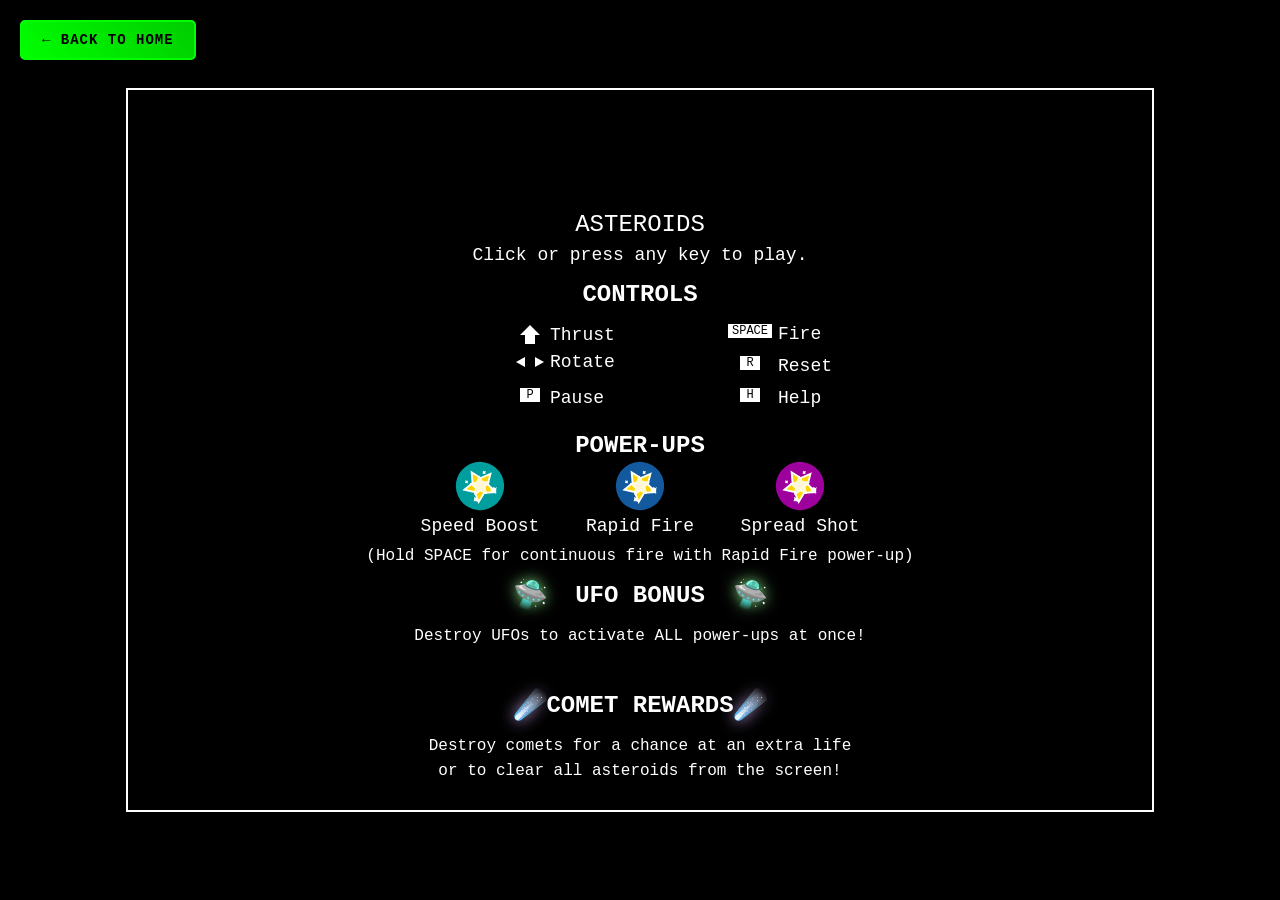
==== asteroids/index.html @ 0c7eece4 "Add Pac-Man game implementation with HTML, CSS, and JavaScript - Created index.html for Pac-Man game" ====
<!DOCTYPE html>
<html lang="en">

<head>
    <meta charset="UTF-8">
    <meta name="viewport" content="width=device-width, initial-scale=1.0">
    <title>Astroids</title>
    <link rel="stylesheet" href="styles/style.css">
</head>

<body>
    <div class="back-home">
        <a href="../index.html">← Back to Home</a>
    </div>
    <canvas id="gameCanvas" tabindex="0"></canvas>
    <div class="score-container">
        <label for="score">Score: </label>
        <span id="score">0</span>
    </div>
    <div class="lives-container">
        <label for="lives">Lives: </label>
        <span id="lives">3</span>
    </div>
    <div class="level-container">
        <label for="level">Level: </label>
        <span id="level">1</span>
    </div>
    <div class="high-score-container">
        <label for="high-score">High Score: </label>
        <span id="high-score">0</span>
    </div>
    <div class="timer-container">
        <label for="timer">Time: </label>
        <span id="timer">3:00</span>
    </div>
    <script src="scripts/script.js"></script>
</body>

</html>
---- asteroids/styles/style.css ----
body {
    font-family: 'Courier New', Courier, monospace;
    background-color: #000;
    color: #fff;
    display: flex;
    flex-direction: column;
    align-items: center;
    justify-content: center;
    height: 100vh;
    margin: 0;
    overflow: hidden;
    /* Hide scrollbars */
}

canvas {
    border: 2px solid #fff;
    background-color: #000;
}

.score-container,
.lives-container,
.level-container,
.high-score-container,
.timer-container {
    display: none; /* Hide the HTML HUD elements as they'll now be drawn on canvas */
}

/* Legacy positioning styles kept but not used */
.score-container {
    top: 20px;
    left: 20px;
}

.lives-container {
    top: 20px;
    right: 20px;
}

.level-container {
    top: 20px;
    left: 50%;
    transform: translateX(-50%);
}

.high-score-container {
    position: absolute;
    font-size: 20px;
    color: #ffd700; /* Gold color to make it stand out */
    top: 45px; /* Below the level display */
    left: 50%;
    transform: translateX(-50%);
    font-weight: bold;
}

.timer-container {
    position: absolute;
    font-size: 20px;
    color: #ffffff; /* Green color for timer */
    top: 80px;
    font-weight: bold;
}

/* Basic button styling for potential future use (e.g., start/reset button) */
button {
    background-color: #222;
    color: #fff;
    border: 2px solid #fff;
    padding: 10px 20px;
    font-family: 'Courier New', Courier, monospace;
    cursor: pointer;
    text-transform: uppercase;
}

button:hover {
    background-color: #444;
}

/* Back to home button styling */
.back-home {
    position: absolute;
    top: 20px;
    left: 20px;
    z-index: 1000;
}

.back-home a {
    display: inline-block;
    padding: 10px 20px;
    background: linear-gradient(45deg, #00ff00, #00cc00);
    color: #000;
    text-decoration: none;
    font-family: 'Courier New', Courier, monospace;
    font-size: 14px;
    font-weight: bold;
    border: 2px solid #00ff00;
    border-radius: 5px;
    transition: all 0.3s ease;
    text-transform: uppercase;
    letter-spacing: 1px;
}

.back-home a:hover {
    background: linear-gradient(45deg, #ff6b00, #ff4500);
    border-color: #ff6b00;
    color: #fff;
    transform: translateY(-2px);
    box-shadow: 0 5px 15px rgba(0, 255, 0, 0.4);
}
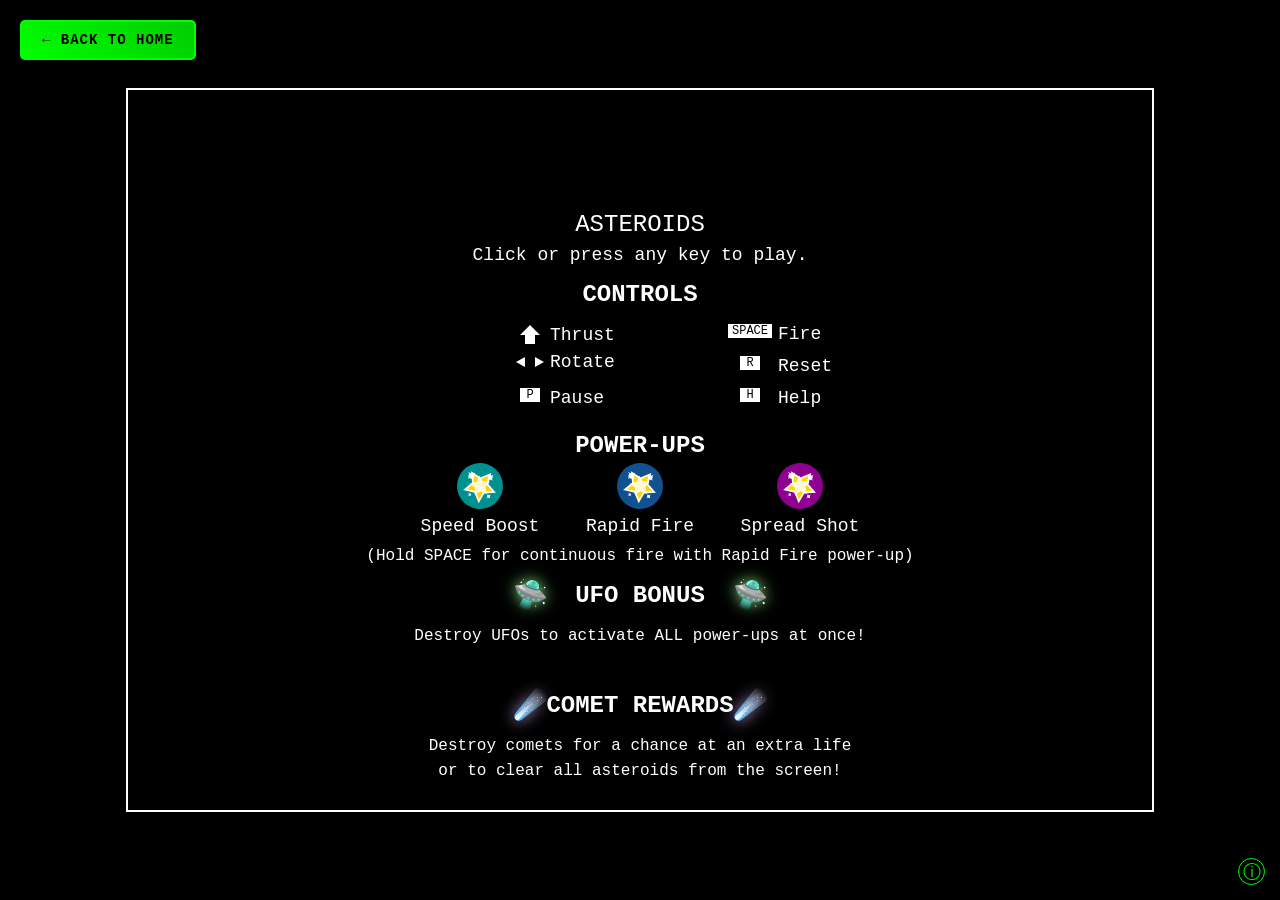
==== commit b405df4c: "Add credits modal and styling for Asteroids game, including sprite and development tool acknowledgme" ====
--- a/asteroids/index.html
+++ b/asteroids/index.html
@@ -33,7 +33,95 @@
         <label for="timer">Time: </label>
         <span id="timer">3:00</span>
     </div>
+    <div class="credits-icon" id="creditsIcon">ⓘ</div>
+    
+    <!-- Credits Modal -->
+    <div class="credits-modal" id="creditsModal">
+        <div class="modal-content">
+            <span class="close-button" id="closeCredits">&times;</span>
+            <h3>Credits</h3>
+            <p>Sprites:</p>
+            <ul>
+                <li>Asteroids: <a href="https://www.nicepng.com/ourpic/u2q8o0o0a9i1i1i1_asteroid-clipart-round-boulder-asteroid-sprite-8-bit/" target="_blank">NicePNG</a></li>
+                <li><a href="https://www.flaticon.com/free-icons/space-shuttle" title="space shuttle icons" target="_blank">Space shuttle icons created by juicy_fish - Flaticon</a></li>
+            </ul>
+            <p>Development Tools:</p>
+            <ul>
+                <li>VS Code</li>
+                <li>GitHub Copilot Chat</li>
+                <li>Anthropic Claude (Sonnet 3.5, 3.7, and 4)</li>
+                <li>Copilot Agent MCP</li>
+                <li>Playwright MCP</li>
+            </ul>
+        </div>
+    </div>
+    
     <script src="scripts/script.js"></script>
+    <script>
+        // Credits modal functionality
+        document.addEventListener('DOMContentLoaded', function() {
+            const creditsIcon = document.getElementById('creditsIcon');
+            const creditsModal = document.getElementById('creditsModal');
+            const closeCredits = document.getElementById('closeCredits');
+            const gameCanvas = document.getElementById('gameCanvas');
+            
+            // Open modal when clicking on the icon
+            creditsIcon.addEventListener('click', function(e) {
+                e.preventDefault(); // Prevent default behavior
+                e.stopPropagation(); // Prevent event from reaching canvas
+                
+                // Prevent the game from activating
+                if (window.game && typeof window.game.pause === 'function') {
+                    window.game.pause();
+                }
+                
+                creditsModal.style.display = 'flex';
+                return false; // Prevent any default actions
+            });
+            
+            // Close modal when clicking on X
+            closeCredits.addEventListener('click', function(e) {
+                e.preventDefault();
+                e.stopPropagation();
+                creditsModal.style.display = 'none';
+                return false;
+            });
+            
+            // Close modal when clicking outside of it
+            window.addEventListener('click', function(event) {
+                if (event.target === creditsModal) {
+                    event.preventDefault();
+                    event.stopPropagation();
+                    creditsModal.style.display = 'none';
+                }
+            });
+            
+            // Close modal with Escape key
+            document.addEventListener('keydown', function(event) {
+                if (event.key === 'Escape' && creditsModal.style.display === 'flex') {
+                    event.preventDefault(); // Prevent default escape behavior
+                    event.stopPropagation(); // Stop event from reaching the game
+                    creditsModal.style.display = 'none';
+                }
+            });
+            
+            // Prevent the credits icon from taking focus that would affect the game
+            creditsIcon.addEventListener('mousedown', function(e) {
+                e.preventDefault(); // Prevent default focus behavior
+                return false;
+            });
+            
+            // Make sure clicks on the modal don't affect the game
+            creditsModal.addEventListener('click', function(e) {
+                e.stopPropagation();
+            });
+            
+            // Make sure the modal content clicks don't reach the game
+            document.querySelector('.modal-content').addEventListener('click', function(e) {
+                e.stopPropagation();
+            });
+        });
+    </script>
 </body>
 
 </html>
--- a/asteroids/styles/style.css
+++ b/asteroids/styles/style.css
@@ -99,10 +99,133 @@
     letter-spacing: 1px;
 }
 
+/* Credits icon styling */
+.credits-icon {
+    position: absolute;
+    bottom: 15px;
+    right: 15px;
+    width: 25px;
+    height: 25px;
+    background-color: rgba(0, 0, 0, 0.7);
+    color: #00ff00;
+    border: 1px solid #00ff00;
+    border-radius: 50%;
+    display: flex;
+    align-items: center;
+    justify-content: center;
+    font-size: 18px;
+    cursor: pointer;
+    z-index: 1000; /* Increased z-index to ensure it's above canvas */
+    transition: all 0.3s ease;
+    pointer-events: auto; /* Ensure it can receive clicks */
+}
+
+.credits-icon:hover {
+    background-color: rgba(0, 255, 0, 0.2);
+    transform: scale(1.1);
+    box-shadow: 0 0 10px rgba(0, 255, 0, 0.5);
+}
+
+/* Credits modal styling */
+.credits-modal {
+    display: none;
+    position: fixed;
+    top: 0;
+    left: 0;
+    width: 100%;
+    height: 100%;
+    background-color: rgba(0, 0, 0, 0.7);
+    align-items: center;
+    justify-content: center;
+    z-index: 2000; /* Higher z-index to ensure it's above everything */
+    pointer-events: auto; /* Ensure it captures all mouse events */
+}
+
+.modal-content {
+    background-color: #000;
+    border: 2px solid #00ff00;
+    border-radius: 8px;
+    padding: 20px;
+    width: 80%;
+    max-width: 500px;
+    position: relative;
+    animation: modalFadeIn 0.3s ease;
+    pointer-events: auto; /* Ensure clicks reach modal content */
+}
+
+@keyframes modalFadeIn {
+    from {opacity: 0; transform: translateY(-20px);}
+    to {opacity: 1; transform: translateY(0);}
+}
+
+.close-button {
+    position: absolute;
+    top: 10px;
+    right: 15px;
+    color: #00ff00;
+    font-size: 24px;
+    font-weight: bold;
+    cursor: pointer;
+    transition: color 0.3s ease;
+}
+
+.close-button:hover {
+    color: #ff6b00;
+}
+
+.modal-content h3 {
+    color: #00ff00;
+    margin-top: 0;
+    text-align: center;
+    text-transform: uppercase;
+    letter-spacing: 1px;
+    font-size: 18px;
+    margin-bottom: 15px;
+}
+
+.modal-content p {
+    color: #ffffff;
+    margin: 10px 0;
+}
+
+.modal-content ul {
+    padding-left: 20px;
+    margin: 10px 0;
+}
+
+.modal-content li {
+    margin-bottom: 10px;
+    color: #ffffff;
+}
+
+.modal-content a {
+    color: #00ccff;
+    text-decoration: none;
+    transition: color 0.3s ease;
+}
+
+.modal-content a:hover {
+    color: #00ff00;
+    text-decoration: underline;
+}
+
+.modal-content a:hover {
+    color: #00ff00;
+    text-decoration: underline;
+}
+
 .back-home a:hover {
     background: linear-gradient(45deg, #ff6b00, #ff4500);
     border-color: #ff6b00;
     color: #fff;
     transform: translateY(-2px);
     box-shadow: 0 5px 15px rgba(0, 255, 0, 0.4);
+}
+
+.back-home a:hover {
+    background: linear-gradient(45deg, #ff6b00, #ff4500);
+    border-color: #ff6b00;
+    color: #fff;
+    transform: translateY(-2px);
+    box-shadow: 0 5px 15px rgba(0, 255, 0, 0.4);
 }
